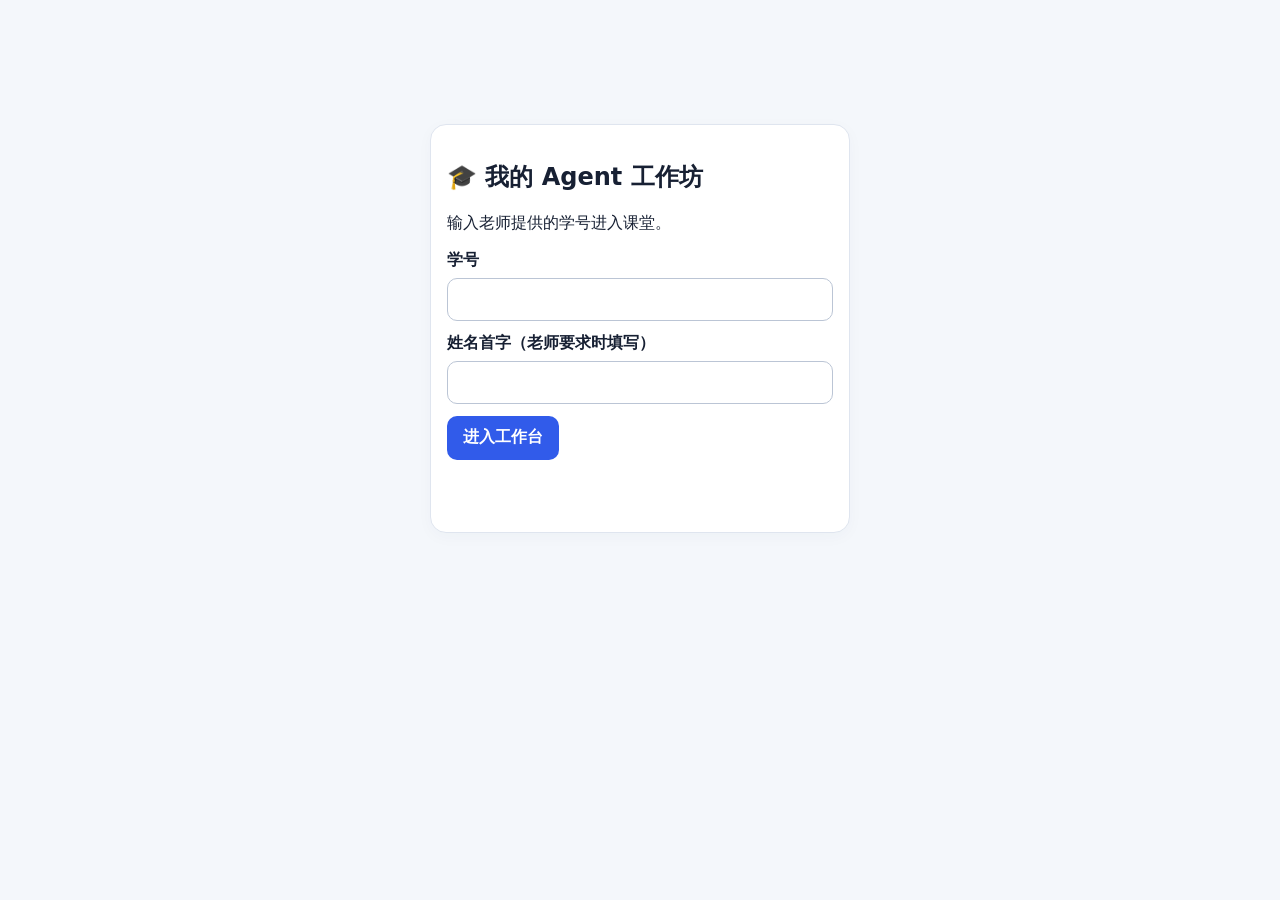
==== web/index.html @ ff5cb397 "feat: 完善 Python Runner 排队与镜像发布 增加有界执行队列、容量指标和排队反馈，调整课堂默认并发与超时。  发布并部署独立的 Runner/Runtime 多架构镜像，补充配置、文" ====
<!doctype html>
<html lang="zh-CN">
  <head>
    <meta charset="utf-8" />
    <meta
      name="viewport"
      content="width=device-width,initial-scale=1,viewport-fit=cover"
    />
    <title>我的 Agent 工作坊</title>
    <style>
      :root {
        font-family:
          system-ui,
          -apple-system,
          "Segoe UI",
          sans-serif;
        color: #172033;
        background: #f4f7fb;
      }
      * {
        box-sizing: border-box;
      }
      body {
        margin: 0;
      }
      button,
      input,
      textarea,
      select {
        font: inherit;
      }
      button {
        min-height: 44px;
        border: 0;
        border-radius: 10px;
        padding: 0.65rem 1rem;
        background: #315bea;
        color: #fff;
        font-weight: 650;
        cursor: pointer;
      }
      button.secondary {
        background: #e8edff;
        color: #2544a7;
      }
      button:disabled {
        opacity: 0.48;
        cursor: not-allowed;
      }
      .shell {
        max-width: 940px;
        margin: auto;
        padding: 16px;
      }
      .top {
        display: flex;
        justify-content: space-between;
        align-items: center;
        gap: 12px;
      }
      .card {
        background: #fff;
        border: 1px solid #dfe5ef;
        border-radius: 16px;
        padding: 16px;
        margin: 14px 0;
        box-shadow: 0 4px 16px #1d355708;
      }
      .concepts {
        display: grid;
        grid-template-columns: repeat(3, 1fr);
        gap: 10px;
      }
      .concepts div {
        background: #f4f7fb;
        border-radius: 10px;
        padding: 10px;
        color: #536075;
      }
      .concepts strong {
        display: block;
        color: #24385f;
      }
      .memory-workspace {
        margin: 14px 0;
        padding: 12px;
        border: 1px solid #dfe5ef;
        border-radius: 12px;
        background: #fbfcff;
      }
      .memory-list {
        display: grid;
        gap: 8px;
        margin-top: 10px;
      }
      .memory-item {
        display: grid;
        gap: 7px;
        padding: 10px;
        border-radius: 10px;
        background: #f1f4fa;
      }
      .memory-item.candidate {
        border-left: 4px solid #e6a700;
      }
      .memory-item.confirmed {
        border-left: 4px solid #2a9d62;
      }
      button.small {
        min-height: 34px;
        padding: 0.35rem 0.7rem;
      }
      button.danger {
        background: #fff0f0;
        color: #a42626;
      }
      .context-receipt {
        border-left: 4px solid #5b72c9;
        background: #eef2ff;
        padding: 9px;
        margin: 4px 0;
        color: #35466f;
      }
      .grid {
        display: grid;
        grid-template-columns: 1fr 1fr;
        gap: 14px;
      }
      .field {
        display: grid;
        gap: 7px;
        margin: 12px 0;
      }
      label {
        font-weight: 700;
      }
      textarea,
      input,
      select {
        width: 100%;
        border: 1px solid #bbc5d5;
        border-radius: 10px;
        padding: 11px;
        background: #fff;
      }
      textarea {
        min-height: 110px;
        resize: vertical;
      }
      .skill {
        min-height: 260px;
        font-family: ui-monospace, monospace;
      }
      .skill-workspace {
        display: grid;
        grid-template-columns: minmax(150px, 0.34fr) minmax(0, 1fr);
        gap: 12px;
        margin-top: 12px;
      }
      .skill-list { display: grid; align-content: start; gap: 8px; }
      .skill-list button {
        width: 100%; text-align: left; background: #f3f4f8;
        color: #263047; box-shadow: none;
      }
      .skill-list button.active {
        background: #e9e7ff; color: #4838d1; outline: 2px solid #c9c2ff;
      }
      .skill-list small { display: block; margin-top: 4px; color: #667085; }
      .skill-editor { min-width: 0; }
      .skill-editor .field { margin-top: 0; }
      .skill-actions { justify-content: space-between; margin-top: 10px; }
      .row {
        display: flex;
        align-items: center;
        gap: 10px;
        flex-wrap: wrap;
      }
      .conversation-bar {
        display: grid;
        grid-template-columns: minmax(0, 1fr) auto;
        gap: 10px;
        align-items: end;
        margin-bottom: 12px;
      }
      .conversation-bar label {
        display: grid;
        gap: 6px;
      }
      .notice {
        background: #fff7dc;
        color: #795700;
        padding: 10px;
        border-radius: 10px;
        margin-bottom: 10px;
      }
      .status {
        min-height: 24px;
        color: #536075;
      }
      .unsaved {
        color: #b44a00;
        font-weight: 700;
      }
      .messages {
        display: grid;
        gap: 12px;
        max-height: 52vh;
        overflow: auto;
        padding: 4px;
      }
      .bubble {
        padding: 12px 14px;
        border-radius: 14px;
        white-space: pre-wrap;
        word-break: break-word;
      }
      .user {
        background: #e8edff;
        margin-left: 10%;
      }
      .assistant {
        background: #f1f3f6;
        margin-right: 5%;
      }
      .reasoning {
        border-left: 4px solid #8290a8;
        background: #f7f8fa;
        padding: 10px;
        color: #536075;
      }
      .reasoning summary {
        cursor: pointer;
        font-weight: 700;
      }
      .reasoning pre {
        white-space: pre-wrap;
        word-break: break-word;
        margin: 0.6rem 0 0;
        font: inherit;
      }
      .reasoning small {
        display: block;
        margin-top: 0.5rem;
      }
      .action {
        border-left: 4px solid #e6a700;
        background: #fff8dc;
        padding: 9px;
        margin: 6px 0;
      }
      details {
        margin-top: 6px;
      }
      .login {
        max-width: 420px;
        margin: 12vh auto;
      }
      .hidden {
        display: none !important;
      }
      .lock {
        background: #fff0f0;
        color: #b22121;
        padding: 10px;
        border-radius: 10px;
        font-weight: 700;
      }
      @media (max-width: 700px) {
        .grid,
        .concepts {
          grid-template-columns: 1fr;
        }
        .shell {
          padding: 10px;
        }
        .top {
          align-items: flex-start;
        }
        .messages {
          max-height: 45vh;
        }
        .conversation-bar {
          grid-template-columns: 1fr;
        }
        .skill-workspace {
          grid-template-columns: 1fr;
        }
      }
    </style>
    <link rel="stylesheet" href="/assets/vendor/katex/katex.min.css" />
    <link rel="stylesheet" href="/assets/ui.css" />
  </head>
  <body class="student-page">
    <main class="shell">
      <section id="login" class="card login">
        <h1>🎓 我的 Agent 工作坊</h1>
        <p>输入老师提供的学号进入课堂。</p>
        <form id="loginForm">
          <div class="field">
            <label for="studentId">学号</label
            ><input id="studentId" required autocomplete="username" />
          </div>
          <div class="field">
            <label for="initial">姓名首字（老师要求时填写）</label
            ><input id="initial" maxlength="2" />
          </div>
          <button>进入工作台</button>
          <p id="loginError" class="status"></p>
        </form>
      </section>
      <section id="app" class="hidden">
        <header class="top">
          <div>
            <h1>🎓 我的 Agent 工作坊</h1>
            <div id="identity" class="status"></div>
          </div>
          <div class="row">
            <button id="save">保存设计</button
            ><button id="logout" class="secondary" type="button">退出</button>
          </div>
        </header>
        <div id="locked" class="lock hidden">
          老师正在讲解，当前已暂停修改和发送。
        </div>
        <section class="card design-card">
          <div class="design-heading">
            <div>
              <h2>设计你的 Agent</h2>
              <p class="status">按类别调整 Agent；老师未开放的能力不会出现在这里。</p>
            </div>
            <span id="saveStatus" class="status"></span>
          </div>
          <div class="design-tabs" role="tablist" aria-label="Agent 设计区域">
            <button class="design-tab active" type="button" role="tab" aria-selected="true" aria-controls="soulPanel" data-design-tab="soulPanel">
              <span class="design-tab-icon">✦</span><span><strong>Soul</strong><small>它是谁</small></span>
            </button>
            <button id="skillTab" class="design-tab" type="button" role="tab" aria-selected="false" aria-controls="skillPanel" data-design-tab="skillPanel">
              <span class="design-tab-icon">⌁</span><span><strong>Skill</strong><small>怎样做事</small></span>
            </button>
            <button class="design-tab" type="button" role="tab" aria-selected="false" aria-controls="memoryPanel" data-design-tab="memoryPanel">
              <span class="design-tab-icon">◉</span><span><strong>Memory</strong><small>记住什么</small></span>
            </button>
            <button class="design-tab" type="button" role="tab" aria-selected="false" aria-controls="toolsPanel" data-design-tab="toolsPanel">
              <span class="design-tab-icon">◇</span><span><strong>Tools</strong><small>能用什么</small></span>
            </button>
          </div>
          <div class="design-panels">
            <section id="soulPanel" class="design-panel active" role="tabpanel">
              <div class="panel-intro">
                <strong>Soul · 角色与表达</strong>
                <span>定义它是谁、重视什么，以及用怎样的语气与你交流。</span>
              </div>
              <div class="field panel-field">
                <label for="persona">Agent 人设</label>
                <textarea id="persona" placeholder="你是一位严格又耐心的初中数学出题老师……"></textarea>
              </div>
            </section>
            <section id="skillPanel" class="design-panel" role="tabpanel" hidden>
              <div class="panel-intro">
                <strong>Skill · 做事方法</strong>
                <span>写明什么时候使用和工作步骤；任务不匹配时可以不使用。</span>
              </div>
              <div class="skill-toolbar">
                <button id="newSkill" class="secondary" type="button">＋ 新建空白 Skill</button>
                <label class="template-create">
                  <span class="sr-only">从模板新建 Skill</span>
                  <select id="templates" aria-label="从模板新建 Skill">
                    <option value="">从模板新建…</option>
                  </select>
                </label>
              </div>
              <p id="templateHint" class="status template-hint">模板只作为新 Skill 的起点，不会覆盖当前 Skill；创建后仍可修改再保存。</p>
              <div class="skill-workspace">
                <div id="skillList" class="skill-list" aria-label="Skill 列表"></div>
                <div class="skill-editor">
                  <div class="field"><label for="skillName">索引名称（可修改）</label><input id="skillName" maxlength="80" placeholder="例如：数学验算" /><small>内部 ID 保持稳定；改名不会丢失 Skill。</small></div>
                  <div class="field"><label for="skillWhenToUse">何时使用</label><input id="skillWhenToUse" maxlength="300" placeholder="例如：任务包含列式计算或要求检查答案时" /></div>
                  <div class="field"><label for="skillContent">方法正文</label><textarea id="skillContent" class="skill" placeholder="# 工作步骤&#10;1. ……&#10;2. ……"></textarea></div>
                  <details class="skill-advanced">
                    <summary>高级设置</summary>
                    <div class="field"><label for="skillSummary">能力说明（可选）</label><input id="skillSummary" maxlength="200" placeholder="默认使用 Skill 名称" /></div>
                    <div class="field"><label for="skillTriggerMode">触发模式</label><select id="skillTriggerMode"><option value="auto">自动判断</option><option value="explicit">仅明确调用（@名称）</option></select><small id="skillTriggerHelp">Agent 根据能力说明和使用条件判断是否加载。</small></div>
                    <label class="tool-option"><input id="skillEnabled" type="checkbox" checked /> <span>向 Agent 提供这个 Skill</span></label>
                  </details>
                  <div class="row skill-actions"><span id="skillStatus" class="status"></span><div class="row"><button id="invokeSkill" class="secondary hidden" type="button">在对话中 @调用</button><button id="deleteSkill" class="danger" type="button">删除 Skill</button></div></div>
                </div>
              </div>
            </section>
            <section id="memoryPanel" class="design-panel" role="tabpanel" hidden>
              <div class="panel-intro">
                <strong>Memory · 长期记忆</strong>
                <span id="memoryIntro">只有你确认的内容，才会在相关的新对话中被读取。</span>
              </div>
              <div class="memory-workspace">
                <div class="memory-toolbar">
                  <label class="memory-toggle"><input id="memoryEnabled" type="checkbox" /> <span>开启长期 Memory</span></label>
                  <div class="row">
                    <button id="refreshMemory" class="secondary small" type="button">刷新候选</button>
                    <button id="clearMemory" class="danger small" type="button">清空</button>
                  </div>
                </div>
                <p id="memoryDescription" class="status">自动提取的内容会先成为候选；只有你确认的条目才会在当前课堂场次内跨对话使用。新建课堂场次不会带入。</p>
                <div id="memoryUsage" class="memory-usage status"></div>
                <div id="memoryList" class="memory-list"></div>
              </div>
            </section>
            <section id="toolsPanel" class="design-panel" role="tabpanel" hidden>
              <div class="panel-intro">
                <strong>Tools · 可用工具</strong>
                <span>只选择完成任务需要的工具；老师未开放的项目会自动禁用。</span>
              </div>
              <div class="design-options">
                <div class="tool-options" aria-label="Agent 工具">
                  <label id="webSearchOption" class="tool-option hidden"><input id="webSearch" type="checkbox" /> <span>🔎 搜索网上信息</span></label>
                  <label id="webFetchOption" class="tool-option"><input id="webFetch" type="checkbox" /> <span>🌐 访问公开网页</span></label>
                  <label id="pythonOption" class="tool-option hidden"><input id="pythonExecute" type="checkbox" /> <span>🐍 使用 Python</span></label>
                  <small id="toolPolicyStatus" class="status"></small>
                </div>
                <div class="turn-option">
                  <label for="maxTurns">最大步数 <strong id="turnValue">30</strong></label>
                  <input id="maxTurns" type="range" min="1" max="60" value="30" />
                  <small class="status">步数越多，Agent 可连续思考和调用工具的次数越多。</small>
                </div>
              </div>
              <section id="pythonLab" class="python-lab hidden" aria-labelledby="pythonLabTitle">
                <div class="python-lab-heading">
                  <div><strong id="pythonLabTitle">🐍 Python 实验台</strong><small>直接运行不会消耗一次 Agent 对话；代码在课堂 Runner 中执行。</small></div>
                  <span id="pythonStatus" class="status"></span>
                </div>
                <label for="pythonCode">代码</label>
                <textarea id="pythonCode" class="python-code" spellcheck="false">print("Hello, classroom!")</textarea>
                <small class="status">代码和运行文字结果当前只保留在本页；刷新会恢复示例代码。生成或上传的文件按 Runner 保留期保存。</small>
                <details class="python-inputs">
                  <summary>标准输入与文件</summary>
                  <label for="pythonStdin">标准输入（stdin）</label>
                  <textarea id="pythonStdin" rows="2" placeholder="需要 input() 时填写，每行一个输入"></textarea>
                  <label for="pythonFiles">上传输入文件</label>
                  <input id="pythonFiles" type="file" multiple />
                  <div id="artifactInputs" class="artifact-list"></div>
                </details>
                <div class="row python-actions">
                  <button id="runPython" type="button">运行代码</button>
                  <button id="stopPython" class="secondary hidden" type="button">停止</button>
                  <button id="explainPython" class="secondary" type="button" disabled>让 Agent 解释结果</button>
                </div>
                <div id="pythonResult" class="python-result hidden">
                  <div class="python-result-heading"><strong>运行结果</strong><span id="pythonMeta" class="status"></span></div>
                  <pre id="pythonOutput"></pre>
                </div>
                <div class="python-artifacts">
                  <strong>本对话文件</strong>
                  <div id="artifactList" class="artifact-list"><span class="status">暂无文件</span></div>
                </div>
              </section>
            </section>
          </div>
        </section>
        <section class="card chat-card">
          <h2>💬 对话区</h2>
          <div class="conversation-bar">
            <div
              id="conversationTabs"
              class="conversation-tabs"
              role="tablist"
              aria-label="对话标签页"
            ></div>
            <button
              id="newConversation"
              class="secondary new-conversation"
              type="button"
              title="新建对话"
              aria-label="新建对话"
            >
              ＋
            </button>
          </div>
          <div id="designNotice" class="notice hidden">
            设计已更新。继续发送会采用最新设计并保留本对话历史；想单独测试效果，建议新建对话。
          </div>
          <div id="messages" class="messages"></div>
          <div id="memoryNotice" class="memory-notice hidden" role="status" aria-live="polite"></div>
          <form id="chatForm" class="row">
            <div class="chat-composer">
              <textarea
                id="chatInput"
                rows="3"
                placeholder="给你的 Agent 一个任务……"
                aria-describedby="chatInputHelp chatInputCount"
              ></textarea>
              <div class="chat-input-meta">
                <span id="chatInputHelp">Enter 换行，Ctrl/⌘ + Enter 发送</span>
                <span id="chatInputCount">0 字</span>
              </div>
            </div>
            <button id="send">发送</button
            ><button id="stop" type="button" class="secondary hidden">
              停止
            </button>
          </form>
          <div id="chatStatus" class="status"></div>
        </section>
      </section>
    </main>
    <script src="/assets/vendor/katex/katex.min.js"></script>
    <script src="/assets/markdown.js"></script>
    <script src="/assets/ndjson-stream.js"></script>
    <script>
      const $ = (id) => document.getElementById(id);
      let student = null,
        templates = [],
        skillItems = [],
        skillLimit = 12,
        activeSkillID = null,
        creatingSkill = false,
        skillDirty = false,
        conversationItems = [],
        activeConversation = null,
        memoryState = null,
        capabilities = null,
        locked = false,
        dirty = false,
        controller = null,
        pythonController = null,
        artifactItems = [],
        lastPythonResult = null,
        deltaQueue = [],
        deltaFrame = 0,
        queuedDeltaChars = 0,
        memoryNoticeTimer = 0,
        historyToolActions = new Map(),
        historyToolStep = 0;
      function selectDesignPanel(panelID) {
        if (!document.querySelector(`[data-design-tab="${panelID}"]:not(.hidden)`)) {
          panelID = "soulPanel";
        }
        document.querySelectorAll("[data-design-tab]").forEach((item) => {
          const selected = item.dataset.designTab === panelID;
          item.classList.toggle("active", selected);
          item.setAttribute("aria-selected", String(selected));
        });
        document.querySelectorAll(".design-panel").forEach((panel) => {
          const selected = panel.id === panelID;
          panel.hidden = !selected;
          panel.classList.toggle("active", selected);
        });
      }
      document.querySelectorAll("[data-design-tab]").forEach((tab) => {
        tab.onclick = () => selectDesignPanel(tab.dataset.designTab);
      });
      async function api(url, opt = {}) {
        const r = await fetch(url, {
          ...opt,
          headers: {
            "Content-Type": "application/json",
            ...(opt.headers || {}),
          },
        });
        const data = await r.json().catch(() => ({}));
        if (!r.ok) throw new Error(data.error?.message || "请求失败");
        return data;
      }
      function arrayOrEmpty(value) {
        return Array.isArray(value) ? value : [];
      }
      function text(tag, value, cls = "") {
        const el = document.createElement(tag);
        el.className = cls;
        el.textContent = value;
        return el;
      }
      function toolLabel(name) {
        return {
          web_search: "网上搜索",
          web_fetch: "网页访问",
          python_execute: "Python 执行",
          load_skill: "加载 Skill",
          recall_memory: "读取 Memory",
        }[name] || name;
      }
      function markDirty() {
        dirty = true;
        $("saveStatus").textContent = "设计尚未保存";
        $("saveStatus").className = "status unsaved";
      }
      ["persona", "webSearch", "webFetch", "pythonExecute", "maxTurns"].forEach((id) =>
        $(id).addEventListener("input", () => {
          if (id === "maxTurns")
            $("turnValue").textContent = $("maxTurns").value;
          markDirty();
        }),
      );
      ["skillName", "skillSummary", "skillWhenToUse", "skillTriggerMode", "skillContent", "skillEnabled"].forEach((id) =>
        $(id).addEventListener("input", () => {
          skillDirty = true;
          markDirty();
          renderSkillList();
          if (id === "skillTriggerMode") renderSkillTriggerHelp();
        }),
      );
      $("loginForm").onsubmit = async (e) => {
        e.preventDefault();
        try {
          const d = await api("/api/login", {
            method: "POST",
            body: JSON.stringify({
              id: $("studentId").value,
              name_initial: $("initial").value,
            }),
          });
          student = d.student;
          locked = !!d.run.locked;
          $("identity").textContent =
            `学号：${student.id}　${student.name}　｜　${d.run.name}`;
          $("login").classList.add("hidden");
          $("app").classList.remove("hidden");
          await load();
          connectEvents();
        } catch (err) {
          $("loginError").textContent = err.message;
        }
      };
      async function resume() {
        try {
          const d = await api("/api/me");
          if (d.role !== "student") return;
          student = d.student;
          locked = !!d.run.locked;
          $("identity").textContent =
            `学号：${student.id}　${student.name}　｜　${d.run.name}`;
          $("login").classList.add("hidden");
          $("app").classList.remove("hidden");
          await load();
          connectEvents();
        } catch {}
      }
      resume();
      async function load() {
        try {
          const [d, t, c, memory, caps, skills] = await Promise.all([
            api("/api/design"),
            api("/api/templates"),
            api("/api/conversations"),
            api("/api/memory"),
            api("/api/capabilities"),
            api("/api/skills"),
          ]);
          $("persona").value = d.persona;
          $("webSearch").checked = d.tools.includes("web_search");
          $("webFetch").checked = d.tools.includes("web_fetch");
          $("pythonExecute").checked = d.tools.includes("python_execute");
          $("maxTurns").value = d.max_turns;
          $("turnValue").textContent = d.max_turns;
          templates = arrayOrEmpty(t.templates);
          memoryState = { ...memory, items: arrayOrEmpty(memory.items) };
          capabilities = {
            ...caps,
            available_tools: arrayOrEmpty(caps.available_tools),
            allowed_tools: arrayOrEmpty(caps.allowed_tools),
            preset_skills: arrayOrEmpty(caps.preset_skills),
          };
          const maxInputChars = caps.max_input_chars || 12000;
          $("chatInput").maxLength = maxInputChars;
          updateChatInput();
          $("pythonCode").maxLength = caps.max_python_code_chars || 65536;
          renderCapabilities();
          skillItems = arrayOrEmpty(skills.skills);
          skillLimit = skills.limit || 12;
          activeSkillID = skillItems[0]?.id || null;
          renderSkillEditor();
          renderMemory();
          renderTemplateOptions();
          conversationItems = arrayOrEmpty(c.conversations);
          if (!conversationItems.length && !locked) {
            const created = await api("/api/conversations", {
              method: "POST",
              body: "{}",
            });
            conversationItems = [created];
          }
          activeConversation = conversationItems[0]?.id || null;
          renderConversationTabs();
          await loadMessages();
          dirty = false;
          applyLock();
        } catch (e) {
          if (e.message.includes("登录")) location.reload();
          else $("saveStatus").textContent = e.message;
        }
      }
      async function switchConversation(id) {
        if (controller || pythonController || id === activeConversation) return;
        activeConversation = id;
        $("designNotice").classList.add("hidden");
        renderConversationTabs();
        await loadMessages();
      }
      function renderConversationTabs() {
        $("conversationTabs").replaceChildren(
          ...conversationItems.map((conversation) => {
            const wrapper = document.createElement("div"),
              tab = document.createElement("button"),
              title = text("span", conversation.title, "conversation-title"),
              count = text("span", conversation.message_count, "conversation-count"),
              close = document.createElement("button");
            wrapper.className =
              "conversation-tab-wrap" +
              (conversation.id === activeConversation ? " active" : "");
            tab.type = "button";
            tab.className =
              "conversation-tab" +
              (conversation.id === activeConversation ? " active" : "");
            tab.role = "tab";
            tab.setAttribute(
              "aria-selected",
              String(conversation.id === activeConversation),
            );
            tab.title = conversation.title;
            tab.disabled = !!controller || !!pythonController;
            tab.onclick = () => switchConversation(conversation.id);
            tab.append(title, count);
            close.type = "button";
            close.className = "conversation-close";
            close.textContent = "×";
            close.title = `关闭并删除“${conversation.title}”`;
            close.setAttribute("aria-label", `关闭并删除对话 ${conversation.title}`);
            close.disabled = locked || !!controller || !!pythonController;
            close.onclick = () => removeConversation(conversation);
            wrapper.append(tab, close);
            return wrapper;
          }),
        );
      }

      async function removeConversation(conversation) {
        if (controller || pythonController || locked) return;
        if (
          !confirm(
            `关闭并删除“${conversation.title}”吗？\n\n这个对话中的消息会被永久删除。`,
          )
        )
          return;
        try {
          await api(
            "/api/conversations/" + encodeURIComponent(conversation.id),
            { method: "DELETE" },
          );
          const removedIndex = conversationItems.findIndex(
            (item) => item.id === conversation.id,
          );
          conversationItems = conversationItems.filter(
            (item) => item.id !== conversation.id,
          );
          if (activeConversation === conversation.id) {
            if (!conversationItems.length) {
              const created = await api("/api/conversations", {
                method: "POST",
                body: "{}",
              });
              conversationItems = [created];
            }
            activeConversation =
              conversationItems[
                Math.min(
                  Math.max(removedIndex, 0),
                  conversationItems.length - 1,
                )
              ].id;
            await loadMessages();
          }
          renderConversationTabs();
          $("chatStatus").textContent = "对话已删除";
        } catch (e) {
          $("chatStatus").textContent = e.message;
        }
      }
      async function refreshConversations() {
        const d = await api("/api/conversations");
        conversationItems = arrayOrEmpty(d.conversations);
        renderConversationTabs();
      }
      async function loadMessages() {
        $("messages").replaceChildren();
        if (!activeConversation) {
          artifactItems = [];
          renderArtifacts();
          return;
        }
        const [m, files] = await Promise.all([
          api("/api/messages?conversation_id=" + encodeURIComponent(activeConversation)),
          api("/api/artifacts?conversation_id=" + encodeURIComponent(activeConversation)),
        ]);
        artifactItems = files.artifacts || [];
        historyToolActions = new Map();
        historyToolStep = 0;
        m.messages.forEach(renderHistory);
        renderArtifacts();
        $("messages").scrollTop = $("messages").scrollHeight;
      }
      function readableBytes(size) {
        if (size < 1024) return `${size} B`;
        if (size < 1024 * 1024) return `${(size / 1024).toFixed(1)} KiB`;
        return `${(size / 1024 / 1024).toFixed(1)} MiB`;
      }
      function mergeArtifacts(items) {
        const byID = new Map(artifactItems.map((item) => [item.id, item]));
        (items || []).forEach((item) => byID.set(item.id, item));
        artifactItems = [...byID.values()];
        renderArtifacts();
      }
      function artifactRow(item, selectable) {
        const row = document.createElement("div"),
          expired = item.expires_at && new Date(item.expires_at) <= new Date(),
          name = document.createElement(expired ? "span" : "a"),
          meta = text("small", expired ? "文件已清理" : `${readableBytes(item.size || 0)} · ${item.mime_type || "文件"}`);
        row.className = "artifact-item";
        if (!expired) name.href = "/api/artifacts/" + encodeURIComponent(item.id);
        name.textContent = item.name;
        name.title = expired ? "文件已超过保留期限" : "下载 " + item.name;
        if (selectable && !expired) {
          const checkbox = document.createElement("input");
          checkbox.type = "checkbox";
          checkbox.className = "artifact-input";
          checkbox.value = item.id;
          checkbox.disabled = locked || !!pythonController;
          row.append(checkbox);
        }
        row.append(name, meta);
        return row;
      }
      function renderArtifacts() {
        const list = $("artifactList"), inputs = $("artifactInputs");
        list.replaceChildren();
        inputs.replaceChildren();
        if (!artifactItems.length) {
          list.append(text("span", "暂无文件", "status"));
          inputs.append(text("span", "本对话还没有可作为输入的文件", "status"));
          return;
        }
        artifactItems.forEach((item) => {
          list.append(artifactRow(item, false));
          if (!item.expires_at || new Date(item.expires_at) > new Date()) inputs.append(artifactRow(item, true));
        });
      }
      async function uploadPythonFiles() {
        const uploaded = [];
        for (const file of $("pythonFiles").files) {
          const body = new FormData();
          body.append("conversation_id", activeConversation);
          body.append("file", file, file.name);
          const response = await fetch("/api/artifacts", { method: "POST", body, signal: pythonController?.signal });
          const data = await response.json().catch(() => ({}));
          if (!response.ok) throw new Error(data.error?.message || `上传 ${file.name} 失败`);
          uploaded.push(data);
          mergeArtifacts([data]);
        }
        $("pythonFiles").value = "";
        return uploaded.map((item) => item.id);
      }
      $("runPython").onclick = async () => {
        const code = $("pythonCode").value.trim();
        if (!code || !activeConversation || pythonController || locked) return;
        const selected = [...document.querySelectorAll(".artifact-input:checked")].map((input) => input.value);
        pythonController = new AbortController();
        lastPythonResult = null;
        $("pythonStatus").textContent = "正在准备运行…";
        $("pythonResult").classList.add("hidden");
        applyLock();
        try {
          const uploaded = await uploadPythonFiles();
          $("pythonStatus").textContent = "已提交，正在等待 Runner 调度…";
          const response = await fetch("/api/python/run", {
            method: "POST",
            headers: { "Content-Type": "application/json" },
            body: JSON.stringify({
              conversation_id: activeConversation,
              code,
              stdin: $("pythonStdin").value,
              input_artifact_ids: [...new Set([...selected, ...uploaded])],
            }),
            signal: pythonController.signal,
          }),
            data = await response.json().catch(() => ({}));
          if (!response.ok) throw new Error(data.error?.message || "Python 运行失败");
          lastPythonResult = { code, ...data };
          const sections = [];
          if (data.stdout) sections.push("stdout:\n" + data.stdout);
          if (data.stderr) sections.push("stderr:\n" + data.stderr);
          $("pythonOutput").textContent = sections.join("\n\n") || "（没有标准输出）";
          const queueMeta = data.queued ? ` · 排队 ${data.queue_wait_ms} ms` : "";
          $("pythonMeta").textContent = `${data.status} · 退出码 ${data.exit_code} · ${data.duration_ms} ms${queueMeta}${data.truncated ? " · 输出已截断" : ""}`;
          $("pythonResult").classList.remove("hidden");
          $("pythonStatus").textContent = data.status === "completed" ? "运行完成" : "运行结束";
          mergeArtifacts(data.artifacts);
        } catch (error) {
          $("pythonStatus").textContent = error.name === "AbortError" ? "已停止运行" : error.message;
        } finally {
          pythonController = null;
          applyLock();
        }
      };
      $("stopPython").onclick = () => pythonController?.abort();
      $("explainPython").onclick = () => {
        if (!lastPythonResult) return;
        const result = lastPythonResult,
          files = (result.artifacts || []).map((item) => `${item.name}（文件 ID: ${item.id}）`).join("、");
        $("chatInput").value = `请解释下面这段 Python 代码的运行结果，指出可能的问题，并给出改进建议。\n\n代码：\n${result.code}\n\nstdout：\n${result.stdout || "（空）"}\n\nstderr：\n${result.stderr || "（空）"}${files ? `\n\n生成文件：${files}` : ""}`;
        updateChatInput();
        $("chatInput").focus();
      };
      $("newConversation").onclick = async () => {
        try {
          if (controller || pythonController) return;
          if (dirty) await saveDesign();
          const c = await api("/api/conversations", {
            method: "POST",
            body: "{}",
          });
          activeConversation = c.id;
          conversationItems.unshift(c);
          renderConversationTabs();
          $("messages").replaceChildren();
          artifactItems = [];
          renderArtifacts();
          $("designNotice").classList.add("hidden");
          $("chatStatus").textContent = "已新建独立对话，将使用最新保存的设计";
        } catch (e) {
          $("chatStatus").textContent = e.message;
        }
      };
      function renderTemplateOptions() {
        const select = $("templates"),
          categoryLabels = { basic: "基础", physics: "物理", math: "数学" };
        select.replaceChildren(
          new Option(templates.length ? "从预设新建…" : "老师未开放预设 Skill", ""),
        );
        Object.entries(categoryLabels).forEach(([category, title]) => {
          const items = templates.filter((item) => item.category === category);
          if (!items.length) return;
          const group = document.createElement("optgroup");
          group.label = title;
          items.forEach((item) =>
            group.append(new Option(`${item.name} — ${item.summary || "预制方法"}`, item.id)),
          );
          select.append(group);
        });
      }
      $("templates").onchange = () => {
        const template = templates.find(
          (item) => item.id === $("templates").value,
        );
        if (!template) return;
        $("templates").value = "";
        if (!beginNewSkill()) return;
        $("skillName").value = template.name;
        $("skillSummary").value = template.summary || "";
        $("skillWhenToUse").value = template.when_to_use || "";
        $("skillTriggerMode").value = "auto";
        $("skillContent").value = template.content;
        skillDirty = true;
        markDirty();
        renderSkillTriggerHelp();
        renderSkillList();
        $("skillStatus").textContent = `已从“${template.name}”创建新草稿；修改后点击“保存设计”。`;
      };
      function currentSkillDraft() {
        return {
          name: $("skillName").value.trim(),
          summary: $("skillSummary").value.trim(),
          when_to_use: $("skillWhenToUse").value.trim(),
          trigger_mode: $("skillTriggerMode").value,
          content: $("skillContent").value.trim(),
          enabled: $("skillEnabled").checked,
        };
      }
      function renderSkillList() {
        const draft = currentSkillDraft();
        $("skillList").replaceChildren(
          ...skillItems.map((item) => {
            const button = document.createElement("button"),
              name = text("strong", item.id === activeSkillID && skillDirty ? draft.name || "未命名 Skill" : item.name),
              mode = item.trigger_mode === "explicit" ? "明确调用" : "自动判断",
              state = text("small", item.enabled ? mode : "已停用");
            button.type = "button";
            button.className = item.id === activeSkillID ? "active" : "";
            button.append(name, state);
            button.onclick = () => selectSkill(item.id);
            return button;
          }),
        );
        if (!skillItems.length) $("skillList").append(text("div", "还没有 Skill。可以新建或使用模板。", "status"));
      }
      function renderSkillEditor() {
        const item = skillItems.find((x) => x.id === activeSkillID);
        $("skillName").value = item?.name || "";
        $("skillSummary").value = item?.summary || "";
        $("skillWhenToUse").value = item?.when_to_use || "";
        $("skillTriggerMode").value = item?.trigger_mode || "auto";
        $("skillContent").value = item?.content || "";
        $("skillEnabled").checked = item?.enabled ?? true;
        skillDirty = false;
        $("skillStatus").textContent = item ? "目录只提供索引元数据；正文仍由 Agent 按需加载。" : creatingSkill ? "填写后点击“保存设计”一起保存。" : "新建一个 Skill，或从模板开始。";
        renderSkillTriggerHelp();
        renderSkillList();
        applyLock();
      }
      function selectSkill(id) {
        if (id === activeSkillID) return;
        if (skillDirty && !confirm("当前 Skill 还没有保存，放弃修改并切换吗？")) return;
        activeSkillID = id;
        creatingSkill = false;
        renderSkillEditor();
      }
      function beginNewSkill() {
        if (skillItems.length >= skillLimit) {
          $("skillStatus").textContent = `最多创建 ${skillLimit} 个 Skill`;
          return false;
        }
        if (
          skillDirty &&
          !confirm("当前 Skill 还没有保存，放弃修改并新建吗？")
        )
          return false;
        activeSkillID = null;
        creatingSkill = true;
        renderSkillEditor();
        $("skillName").focus();
        return true;
      }
      async function saveActiveSkill() {
        if (!skillDirty) return;
        const draft = currentSkillDraft();
        if (!draft.name || !draft.when_to_use || !draft.content)
          throw new Error("Skill 的名称、使用条件和正文都需要填写");
        const saved = activeSkillID
          ? await api("/api/skills/" + encodeURIComponent(activeSkillID), { method: "PUT", body: JSON.stringify(draft) })
          : await api("/api/skills", { method: "POST", body: JSON.stringify(draft) });
        const index = skillItems.findIndex((x) => x.id === saved.id);
        if (index >= 0) skillItems[index] = saved;
        else skillItems.unshift(saved);
        activeSkillID = saved.id;
        creatingSkill = false;
        skillDirty = false;
        renderSkillEditor();
      }
      $("newSkill").onclick = beginNewSkill;
      function renderSkillTriggerHelp() {
        const explicit = $("skillTriggerMode").value === "explicit";
        $("skillTriggerHelp").textContent = explicit
          ? "只有对话中出现 @当前名称 时，服务端才会向 Agent 提供这个 Skill。"
          : "Agent 根据能力说明和使用条件判断是否加载。";
        $("invokeSkill").classList.toggle("hidden", !explicit || !activeSkillID);
      }
      $("invokeSkill").onclick = () => {
        const name = $("skillName").value.trim();
        if (!name) return;
        const prefix = `@${name} `;
        if (!$("chatInput").value.includes(prefix)) $("chatInput").value = prefix + $("chatInput").value;
        $("chatInput").focus();
      };
      $("deleteSkill").onclick = async () => {
        if (!activeSkillID || !confirm("删除这个 Skill？")) return;
        await api("/api/skills/" + encodeURIComponent(activeSkillID), { method: "DELETE" });
        skillItems = skillItems.filter((x) => x.id !== activeSkillID);
        activeSkillID = skillItems[0]?.id || null;
        creatingSkill = false;
        renderSkillEditor();
        $("saveStatus").textContent = "Skill 已删除";
      };
      $("save").onclick = () => saveDesign().catch(() => {});
      $("logout").onclick = async () => {
        if (
          dirty &&
          !confirm("设计还没有保存，退出后未保存的修改会丢失。确认退出吗？")
        )
          return;
        $("logout").disabled = true;
        try {
          await api("/api/logout", { method: "POST" });
          location.reload();
        } catch (e) {
          $("saveStatus").textContent = "退出失败：" + e.message;
          $("logout").disabled = false;
        }
      };
      async function saveDesign() {
        try {
          $("save").disabled = true;
          await saveActiveSkill();
          const d = {
            persona: $("persona").value,
            skill_md: "",
            tools: [
              capabilities?.available_tools.includes("web_search") &&
              $("webSearch").checked
                ? "web_search"
                : "",
              $("webFetch").checked ? "web_fetch" : "",
              capabilities?.available_tools.includes("python_execute") &&
              $("pythonExecute").checked
                ? "python_execute"
                : "",
            ].filter(Boolean),
            max_turns: Number($("maxTurns").value),
          };
          await api("/api/design", { method: "PUT", body: JSON.stringify(d) });
          dirty = false;
          $("saveStatus").textContent = "已保存";
          $("saveStatus").className = "status";
          const c = conversationItems.find((x) => x.id === activeConversation);
          $("designNotice").classList.toggle("hidden", !c || !c.message_count);
        } catch (e) {
          $("saveStatus").textContent = e.message;
          throw e;
        } finally {
          applyLock();
        }
      }
      function renderMemory() {
        if (!memoryState) return;
        const disabledByTeacher =
          (capabilities?.memory_mode || memoryState.mode) === "disabled";
        const adaptive = capabilities?.memory_mode === "adaptive";
        $("memoryIntro").textContent = disabledByTeacher
          ? "本场课堂未开放长期记忆；已有内容仍由你管理。"
          : adaptive
            ? "在自然对话中逐步积累有长期价值的信息，你可以随时编辑或删除。"
            : "系统提出可能有用的内容，由你决定是否保留。";
        $("memoryDescription").textContent = disabledByTeacher
          ? "Memory 不会被读取或新增；已有内容仍可查看和删除。"
          : adaptive
            ? "长期偏好、背景和学习目标会在当前课堂场次内自然积累；新建课堂场次不会带入。"
            : "自动提取的内容会先成为候选；只有你确认的条目才会在当前课堂场次内跨对话使用。新建课堂场次不会带入。";
        $("memoryEnabled").checked = memoryState.enabled;
        $("memoryEnabled").disabled = disabledByTeacher || locked || !!controller;
        $("refreshMemory").disabled =
          disabledByTeacher || locked || !!controller;
        $("clearMemory").disabled = locked || !!controller;
        const usage = memoryState.usage || {},
          limits = memoryState.limits || {};
        $("memoryUsage").textContent = disabledByTeacher
          ? "老师未在本场次开放 Memory；已有内容仍可查看和删除。"
          : `${usage.items || 0}/${limits.items || 30} 条，约 ${usage.estimated_tokens || 0}/${limits.estimated_tokens || 1200} tokens；单条最多 ${limits.chars_per_item || 400} 字。`;
        const list = $("memoryList");
        list.replaceChildren();
        if (!memoryState.items.length) {
          list.append(
            text(
              "div",
              disabledByTeacher
                ? "本场次暂不使用 Memory。"
                : capabilities?.memory_mode === "adaptive"
                  ? "还没有 Memory。自然对话中有长期价值的信息会自动加入。"
                  : "还没有 Memory。开启后正常对话，系统会在回答完成后生成待确认候选。",
              "status",
            ),
          );
          return;
        }
        memoryState.items.forEach((item) => {
          const box = document.createElement("div"),
            content = text("div", item.content),
            controls = document.createElement("div"),
            badge = text("strong", item.status === "confirmed" ? "已确认" : "待确认");
          box.className = `memory-item ${item.status}`;
          controls.className = "row";
          controls.append(badge);
          if (item.status === "candidate") {
            const confirmButton = text("button", "确认", "small");
            confirmButton.type = "button";
            confirmButton.disabled = disabledByTeacher || locked || !!controller;
            confirmButton.onclick = () => updateMemory(item, item.content, "confirmed");
            controls.append(confirmButton);
          }
          const editButton = text("button", "编辑", "secondary small"),
            deleteButton = text("button", "删除", "danger small");
          editButton.type = deleteButton.type = "button";
          editButton.disabled = disabledByTeacher || locked || !!controller;
          deleteButton.disabled = locked || !!controller;
          editButton.onclick = () => {
            const changed = prompt("编辑这条 Memory", item.content);
            if (changed !== null && changed.trim())
              updateMemory(item, changed.trim(), item.status);
          };
          deleteButton.onclick = () => deleteMemory(item);
          controls.append(editButton, deleteButton);
          box.append(content, controls);
          list.append(box);
        });
      }
      async function loadMemory() {
        const memory = await api("/api/memory");
        memoryState = { ...memory, items: arrayOrEmpty(memory.items) };
        renderMemory();
      }
      async function updateMemory(item, content, status) {
        try {
          await api("/api/memory/" + encodeURIComponent(item.id), {
            method: "PATCH",
            body: JSON.stringify({ content, status }),
          });
          await loadMemory();
          $("chatStatus").textContent =
            status === "confirmed" ? "Memory 已确认，后续相关任务可读取" : "Memory 已更新";
        } catch (e) {
          $("chatStatus").textContent = e.message;
        }
      }
      async function deleteMemory(item) {
        if (!confirm("删除这条 Memory？删除后不会再被读取。")) return;
        try {
          await api("/api/memory/" + encodeURIComponent(item.id), { method: "DELETE" });
          await loadMemory();
        } catch (e) {
          $("chatStatus").textContent = e.message;
        }
      }
      $("memoryEnabled").onchange = async () => {
        try {
          const enabled = $("memoryEnabled").checked;
          await api("/api/memory/settings", {
            method: "PUT",
            body: JSON.stringify({ enabled }),
          });
          await loadMemory();
          $("chatStatus").textContent = enabled
            ? capabilities?.memory_mode === "adaptive"
              ? "自然 Memory 已开启；有长期价值的信息会自动加入，并可随时删除"
              : "长期 Memory 已开启；新候选仍需你确认"
            : "长期 Memory 已关闭；现有条目保留但不会读取或提取";
        } catch (e) {
          $("memoryEnabled").checked = !$("memoryEnabled").checked;
          $("chatStatus").textContent = e.message;
        }
      };
      $("refreshMemory").onclick = () => loadMemory().catch((e) => ($("chatStatus").textContent = e.message));
      $("clearMemory").onclick = async () => {
        if (!memoryState?.items.length || !confirm("清空全部候选和已确认 Memory？此操作无法撤销。")) return;
        try {
          await api("/api/memory", { method: "DELETE" });
          await loadMemory();
          $("chatStatus").textContent = "Memory 已清空，后续对话不会读取已删除内容";
        } catch (e) {
          $("chatStatus").textContent = e.message;
        }
      };
      function appendMessage(value, cls, markdown = false) {
        const el = text("div", "", "bubble " + cls);
        if (markdown) MarkdownRenderer.render(el, value);
        else el.textContent = value;
        $("messages").append(el);
        $("messages").scrollTop = $("messages").scrollHeight;
        return el;
      }
      function updateChatInput() {
        const input = $("chatInput");
        const length = Array.from(input.value).length;
        const limit = Number(input.maxLength) > 0 ? Number(input.maxLength) : 12000;
        $("chatInputCount").textContent = `${length}/${limit} 字`;
        input.style.height = "auto";
        input.style.height = `${Math.min(input.scrollHeight, 180)}px`;
      }
      $("chatInput").addEventListener("input", updateChatInput);
      $("chatInput").addEventListener("keydown", (event) => {
        if (event.key === "Enter" && (event.ctrlKey || event.metaKey)) {
          event.preventDefault();
          $("chatForm").requestSubmit();
        }
      });
      function appendReasoning(value = "", open = true) {
        const box = document.createElement("details"),
          summary = document.createElement("summary"),
          content = document.createElement("pre"),
          note = document.createElement("small");
        box.className = "reasoning";
        box.open = open;
        summary.textContent = open ? "正在思考…" : "思考草稿";
        content.textContent = value;
        note.textContent = "这是模型生成的思考草稿，可能不准确。";
        box.append(summary, content, note);
        $("messages").append(box);
        return { box, summary, content };
      }
      function queueDelta(el, delta) {
        if (!delta) return;
        deltaQueue.push({ el, delta });
        queuedDeltaChars += Array.from(delta).length;
        if (document.hidden || queuedDeltaChars > 3000) {
          flushDeltas(true);
          return;
        }
        if (!deltaFrame)
          deltaFrame = requestAnimationFrame(() => flushDeltas(false));
      }
      function flushDeltas(all) {
        if (deltaFrame) cancelAnimationFrame(deltaFrame);
        deltaFrame = 0;
        let budget = all ? Infinity : 96;
        while (deltaQueue.length && budget > 0) {
          const item = deltaQueue[0],
            chars = Array.from(item.delta),
            take = Math.min(chars.length, budget);
          item.el.textContent += chars.slice(0, take).join("");
          queuedDeltaChars -= take;
          budget -= take;
          if (take === chars.length) deltaQueue.shift();
          else item.delta = chars.slice(take).join("");
        }
        if (deltaQueue.length && !all)
          deltaFrame = requestAnimationFrame(() => flushDeltas(false));
        $("messages").scrollTop = $("messages").scrollHeight;
      }
      function actionBox(ev) {
        const box = document.createElement("div"),
          heading = document.createElement("div"),
          details = document.createElement("details"),
          detailsSummary = document.createElement("summary"),
          technical = document.createElement("div"),
          result = document.createElement("div"),
          resultText = document.createElement("pre"),
          previews = document.createElement("div");
        box.className = "action";
        const toolName = toolLabel(ev.tool);
        heading.textContent = `${ev.step === "" ? "" : `第 ${ev.step} 步：`}${toolName}｜${ev.summary || ""}`;
        detailsSummary.textContent = "查看技术细节";
        technical.className = "technical-detail";
        result.className = "tool-result-detail hidden";
        result.append(text("strong", "工具结果"), resultText);
        previews.className = "artifact-previews";
        if (ev.detail) {
          technical.append(
            text("strong", "调用参数"),
            text("pre", JSON.stringify(ev.detail, null, 2)),
          );
        }
        technical.append(result);
        details.append(detailsSummary, technical);
        box.append(heading, details, previews);
        $("messages").append(box);
        return { box, heading, result, resultText, previews };
      }
      function imageArtifactPreview(item) {
        const mime = String(item?.mime_type || "").toLowerCase(),
          previewable = item?.preview || mime.startsWith("image/png") || mime.startsWith("image/jpeg");
        if (!item?.id || !previewable)
          return null;
        const link = document.createElement("a"),
          image = document.createElement("img"),
          caption = text("span", item.name || "生成的图片");
        link.className = "artifact-preview";
        link.href = "/api/artifacts/" + encodeURIComponent(item.id);
        link.target = "_blank";
        link.rel = "noopener";
        image.src = link.href;
        image.alt = item.name || "Python 生成的图片";
        image.loading = "lazy";
        link.append(image, caption);
        return link;
      }
      function finishAction(action, result, artifacts = []) {
        if (!action) return;
        action.resultText.textContent = result || "（无可显示结果）";
        action.result.classList.remove("hidden");
        action.previews.replaceChildren(
          ...artifacts.map(imageArtifactPreview).filter(Boolean),
        );
      }
      function historyToolSummary(call) {
        if (call.function?.name !== "python_execute") return call.function?.arguments || "";
        try {
          const input = JSON.parse(call.function.arguments || "{}"),
            chars = Array.from(input.code || "").length,
            files = input.input_artifact_ids?.length || 0;
          return `运行 ${chars} 字 Python 代码${files ? `，使用 ${files} 个文件` : ""}`;
        } catch {
          return "准备运行 Python 代码";
        }
      }
      function contextReceipt(ev) {
        const parts = [];
        if (ev.soul_used) parts.push("Soul：已提供");
        if (ev.skills?.length) parts.push("Skill：" + ev.skills.join("、"));
        if (ev.memories?.length)
          parts.push("Memory：读取 " + ev.memories.map((m) => `「${m.content}」`).join("、"));
        if (!parts.length) return null;
        const box = text("div", "本轮上下文｜" + parts.join("；"), "context-receipt");
        $("messages").append(box);
        return box;
      }
      function renderHistory(m) {
        if (m.role === "user") {
          appendMessage(m.content, "user");
          if (m.context_receipt) {
            try {
              contextReceipt(JSON.parse(m.context_receipt));
            } catch {}
          }
        }
        else if (m.role === "assistant") {
          if (m.reasoning) appendReasoning(m.reasoning, false);
          if (!m.tool_calls) appendMessage(m.content, "assistant", true);
          else {
            if (m.content?.trim()) appendMessage(m.content, "assistant", true);
            try {
              JSON.parse(m.tool_calls).forEach((c) => {
                const action = actionBox({
                  step: ++historyToolStep,
                  tool: c.function?.name || "工具",
                  summary: historyToolSummary(c),
                  detail: c,
                });
                if (c.id) historyToolActions.set(c.id, action);
              });
            } catch {}
          }
        } else if (m.role === "tool") {
          const relatedArtifacts = artifactItems.filter(
              (item) => m.content?.includes(item.id),
            ),
            action = historyToolActions.get(m.tool_calls);
          finishAction(
            action || actionBox({ step: "", tool: "工具", summary: "历史调用" }),
            m.content,
            relatedArtifacts,
          );
        }
      }
      $("chatForm").onsubmit = async (e) => {
        e.preventDefault();
        const value = $("chatInput").value.trim();
        if (!value || !activeConversation || locked || controller || pythonController) return;
        appendMessage(value, "user");
        $("chatInput").value = "";
        updateChatInput();
        controller = new AbortController();
        applyLock();
        $("stop").classList.remove("hidden");
        let answer = null,
          answerSource = "",
          answerRendered = false,
          reasoning = null,
          receiptBox = null,
          receiptEvent = null,
          liveToolActions = new Map();
        const renderAnswer = () => {
          if (!answer || answerRendered) return;
          flushDeltas(true);
          MarkdownRenderer.render(answer, answerSource);
          answerRendered = true;
        };
        const completeGenerationSegment = () => {
          renderAnswer();
          if (reasoning) {
            reasoning.box.open = false;
            reasoning.summary.textContent = "思考草稿";
          }
          // A tool call ends the current model generation. The model response
          // after the tool result belongs to a new segment and must get fresh
          // DOM nodes below the tool action instead of reusing nodes above it.
          answer = null;
          answerSource = "";
          answerRendered = false;
          reasoning = null;
        };
        const handleEvent = (ev) => {
          if (ev.type === "turn_start") {
            receiptEvent = ev;
            receiptBox = contextReceipt(ev);
          } else if (ev.type === "skill_loaded" || ev.type === "memory_recalled") {
            receiptEvent = {
              ...(receiptEvent || {}),
              skills: ev.skills || receiptEvent?.skills || (ev.skill_name ? [ev.skill_name] : []),
              memories: ev.memories || receiptEvent?.memories || [],
            };
            const value = [];
            if (receiptEvent.soul_used) value.push("Soul：已提供");
            if (receiptEvent.skills?.length) value.push("Skill：" + receiptEvent.skills.join("、"));
            if (receiptEvent.memories?.length) value.push("Memory：读取 " + receiptEvent.memories.map((m) => `「${m.content}」`).join("、"));
            if (!receiptBox) receiptBox = contextReceipt(receiptEvent);
            else receiptBox.textContent = "本轮上下文｜" + value.join("；");
          }
          else if (ev.type === "reasoning_delta") {
            if (!reasoning) reasoning = appendReasoning();
            reasoning.content.textContent += ev.delta;
          } else if (ev.type === "text_delta") {
            if (reasoning) {
              reasoning.box.open = false;
              reasoning.summary.textContent = "思考草稿";
            }
            if (!answer) answer = appendMessage("", "assistant");
            answerSource += ev.delta;
            queueDelta(answer, ev.delta);
          } else if (ev.type === "tool_start") {
            completeGenerationSegment();
            liveToolActions.set(ev.step, actionBox(ev));
          }
          else if (ev.type === "tool_result") {
            finishAction(liveToolActions.get(ev.step), ev.summary, ev.artifacts);
            if (ev.artifacts?.length) mergeArtifacts(ev.artifacts);
          }
          else if (ev.type === "turn_end") {
            renderAnswer();
            if (reasoning) reasoning.summary.textContent = "思考草稿";
          }
          else if (ev.type === "error") throw new Error(ev.message);
        };
        try {
          const r = await fetch("/api/chat", {
            method: "POST",
            headers: { "Content-Type": "application/json" },
            body: JSON.stringify({
              conversation_id: activeConversation,
              message: value,
            }),
            signal: controller.signal,
          });
          if (!r.ok) {
            const d = await r.json();
            throw new Error(d.error?.message || "发送失败");
          }
          const reader = r.body.getReader(),
            parser = NDJSONStream.createParser(handleEvent);
          while (true) {
            const { value: chunk, done } = await reader.read();
            parser.push(chunk, done);
            if (done) break;
          }
          flushDeltas(true);
          $("chatStatus").textContent = "回答完成";
          await refreshConversations();
        } catch (err) {
          flushDeltas(true);
          if (reasoning)
            reasoning.summary.textContent =
              err.name === "AbortError"
                ? "思考草稿（已停止）"
                : "思考草稿（生成中断）";
          $("chatStatus").textContent =
            err.name === "AbortError" ? "已停止生成" : err.message;
        } finally {
          renderAnswer();
          controller = null;
          $("stop").classList.add("hidden");
          applyLock();
        }
      };
      $("stop").onclick = () => controller?.abort();
      function showMemoryNotice(message, kind = "info", timeout = 0, action = null) {
        clearTimeout(memoryNoticeTimer);
        const notice = $("memoryNotice");
        notice.replaceChildren(document.createTextNode(message));
        notice.className = `memory-notice ${kind}`;
        if (!message) notice.classList.add("hidden");
        if (action) {
          const button = text("button", action.label, "secondary small");
          button.type = "button";
          button.onclick = async () => {
            button.disabled = true;
            try {
              await action.run();
            } catch (e) {
              showMemoryNotice("撤销失败：" + e.message, "warning", 6000);
            }
          };
          notice.append(button);
        }
        if (timeout > 0) {
          memoryNoticeTimer = setTimeout(() => {
            notice.classList.add("hidden");
          }, timeout);
        }
      }
      function applyLock() {
        const busy = !!controller || !!pythonController;
        [
          "persona",
          "skillName",
          "skillSummary",
          "skillWhenToUse",
          "skillTriggerMode",
          "skillContent",
          "skillEnabled",
          "webSearch",
          "webFetch",
          "pythonExecute",
          "maxTurns",
          "templates",
          "newSkill",
          "deleteSkill",
          "invokeSkill",
          "save",
          "chatInput",
          "send",
          "newConversation",
          "pythonCode",
          "pythonStdin",
          "pythonFiles",
          "runPython",
        ].forEach((id) => ($(id).disabled = locked || busy));
        $("send").disabled = locked || busy || !activeConversation;
        const hasSkill = !!activeSkillID || creatingSkill;
        ["skillName", "skillSummary", "skillWhenToUse", "skillTriggerMode", "skillContent", "skillEnabled"].forEach((id) => {
          $(id).disabled = locked || !!controller || !hasSkill;
        });
        $("deleteSkill").disabled = locked || !!controller || !activeSkillID;
        $("invokeSkill").disabled = locked || !!controller || !activeSkillID;
        const webFetchAllowed =
          !capabilities || capabilities.allowed_tools.includes("web_fetch");
        const webSearchAllowed =
          !capabilities || capabilities.allowed_tools.includes("web_search");
        const pythonAllowed =
          !!capabilities?.allowed_tools.includes("python_execute");
        $("webSearch").disabled = locked || !!controller || !webSearchAllowed;
        $("webFetch").disabled = locked || !!controller || !webFetchAllowed;
        $("pythonExecute").disabled = locked || !!controller || !pythonAllowed;
        ["pythonCode", "pythonStdin", "pythonFiles", "runPython"].forEach((id) => {
          $(id).disabled = locked || !!controller || !!pythonController || !pythonAllowed;
        });
        $("stopPython").classList.toggle("hidden", !pythonController);
        $("stopPython").disabled = !pythonController;
        $("explainPython").disabled = locked || !!controller || !!pythonController || !lastPythonResult;
        renderArtifacts();
        renderMemory();
        $("conversationTabs")
          .querySelectorAll("button")
          .forEach((tab) =>
            (tab.disabled =
              busy || (locked && tab.classList.contains("conversation-close"))),
          );
        $("locked").classList.toggle("hidden", !locked);
      }
      function renderCapabilities(changed = false) {
        if (!capabilities) return;
        const available = new Set(capabilities.available_tools || []),
          allowed = new Set(capabilities.allowed_tools || []),
          items = [
            ["web_search", "webSearchOption", "webSearch"],
            ["web_fetch", "webFetchOption", "webFetch"],
            ["python_execute", "pythonOption", "pythonExecute"],
          ];
        items.forEach(([name, optionID, inputID]) => {
          const option = $(optionID),
            exists = available.has(name),
            enabled = exists && allowed.has(name);
          option.classList.toggle("hidden", !exists);
          option.classList.toggle("policy-disabled", exists && !enabled);
          option.title = exists && !enabled ? "老师当前未开放这项课堂能力" : "";
          $(inputID).setAttribute("aria-disabled", String(!enabled));
        });
        const pythonAllowed =
          available.has("python_execute") && allowed.has("python_execute");
        $("pythonLab").classList.toggle("hidden", !pythonAllowed);
        const skillsEnabled = capabilities.skills_enabled !== false;
        $("skillTab").classList.toggle("hidden", !skillsEnabled);
        if (!skillsEnabled) {
          if ($("skillPanel").classList.contains("active"))
            selectDesignPanel("soulPanel");
          if (templates.length) {
            templates = [];
            renderTemplateOptions();
          }
          if (skillItems.length || activeSkillID || creatingSkill || skillDirty) {
            skillItems = [];
            activeSkillID = null;
            creatingSkill = false;
            skillDirty = false;
            renderSkillEditor();
          }
        }
        $("toolPolicyStatus").textContent = changed
          ? "老师已更新课堂能力，本页状态已自动同步，无需重新登录。"
          : "未开放的能力会在老师保存设置后自动同步。";
      }
      function connectEvents() {
        const es = new EventSource("/api/events");
        es.addEventListener("classroom", async (e) => {
          const d = JSON.parse(e.data);
          locked = d.locked;
          const presetChanged =
            JSON.stringify(capabilities?.preset_skills || []) !==
            JSON.stringify(d.preset_skills || []);
          if (d.memory_mode) {
            capabilities = {
              ...(capabilities || { available_tools: ["web_fetch"] }),
              memory_mode: d.memory_mode,
              skills_enabled: d.skills_enabled,
              preset_skills: d.preset_skills || [],
              allowed_tools: d.allowed_tools || [],
              revision: d.revision,
            };
            if (memoryState) memoryState.mode = d.memory_mode;
          }
          if (d.type === "classroom_policy") {
            const fresh = await api("/api/capabilities").catch(() => null);
            if (fresh) {
              capabilities = {
                ...fresh,
                available_tools: arrayOrEmpty(fresh.available_tools),
                allowed_tools: arrayOrEmpty(fresh.allowed_tools),
                preset_skills: arrayOrEmpty(fresh.preset_skills),
              };
            }
          }
          if (d.skills_enabled && !skillItems.length) {
            const skills = await api("/api/skills").catch(() => null);
            if (skills) {
              skillItems = arrayOrEmpty(skills.skills);
              skillLimit = skills.limit || 12;
              activeSkillID = skillItems[0]?.id || null;
              creatingSkill = false;
              renderSkillEditor();
            }
          }
          if (d.skills_enabled && (presetChanged || !templates.length)) {
            const result = await api("/api/templates").catch(() => null);
            if (result) {
              templates = arrayOrEmpty(result.templates);
              renderTemplateOptions();
            }
          }
          if (pythonController && !capabilities.allowed_tools.includes("python_execute"))
            pythonController.abort();
          renderCapabilities(d.type === "classroom_policy");
          applyLock();
        });
        es.addEventListener("memory", async (e) => {
          const update = JSON.parse(e.data),
            status = update.memory_status,
            items = update.memory_items || [];
          if (status === "extracting") {
            showMemoryNotice("正在从这轮对话中整理可能长期有用的信息…");
            return;
          }
          if (status === "changed") {
            await loadMemory().catch(() => {});
            if (capabilities?.memory_mode === "adaptive") {
              const first = items[0],
                summary = first?.content || "新的长期信息";
              showMemoryNotice(
                `已了解：${summary}${items.length > 1 ? `（另有 ${items.length - 1} 条）` : ""}。可在 Memory 中编辑或删除。`,
                "success",
                9000,
                first
                  ? {
                      label: "撤销这条",
                      run: async () => {
                        await api("/api/memory/" + encodeURIComponent(first.id), {
                          method: "DELETE",
                        });
                        await loadMemory();
                        showMemoryNotice("已撤销这条 Memory。", "info", 4000);
                      },
                    }
                  : null,
              );
            } else {
              showMemoryNotice(
                items.length
                  ? `发现 ${items.length} 条可能有用的信息，已放入 Memory 等你确认。`
                  : "发现了可能有用的信息，已放入 Memory 等你确认。",
                "review",
                9000,
              );
            }
            return;
          }
          if (status === "failed") {
            showMemoryNotice("Memory 暂未更新，不影响本次回答。", "warning", 6000);
            return;
          }
          showMemoryNotice("", "info");
        });
        es.addEventListener("session_invalidated", () => {
          es.close();
          alert("该学号已在另一台设备登录，请重新登录");
          location.reload();
        });
      }
    </script>
  </body>
</html>
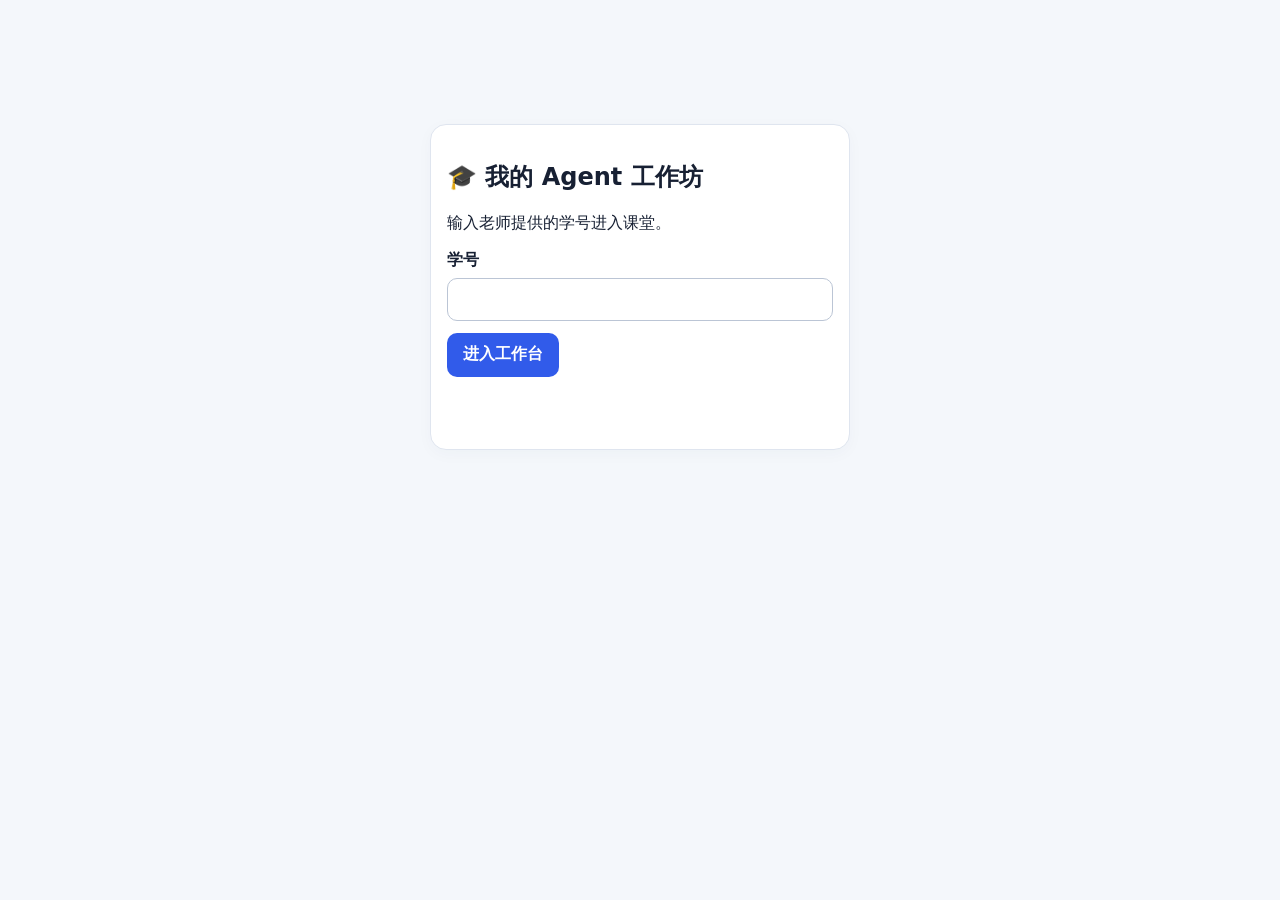
==== commit 64839c57: "feat: 简化学生学号登录" ====
--- a/web/index.html
+++ b/web/index.html
@@ -197,6 +197,17 @@
         min-height: 24px;
         color: #536075;
       }
+      .quota-status {
+        display: inline-flex;
+        align-items: center;
+        min-height: 30px;
+        margin-top: 4px;
+        padding: 4px 10px;
+        border: 1px solid #dfe5ef;
+        border-radius: 999px;
+        background: #f8faff;
+        font-variant-numeric: tabular-nums;
+      }
       .unsaved {
         color: #b44a00;
         font-weight: 700;
@@ -300,10 +311,6 @@
             <label for="studentId">学号</label
             ><input id="studentId" required autocomplete="username" />
           </div>
-          <div class="field">
-            <label for="initial">姓名首字（老师要求时填写）</label
-            ><input id="initial" maxlength="2" />
-          </div>
           <button>进入工作台</button>
           <p id="loginError" class="status"></p>
         </form>
@@ -313,6 +320,7 @@
           <div>
             <h1>🎓 我的 Agent 工作坊</h1>
             <div id="identity" class="status"></div>
+            <div id="tokenQuota" class="quota-status" aria-live="polite"></div>
           </div>
           <div class="row">
             <button id="save">保存设计</button
@@ -417,8 +425,8 @@
                   <small id="toolPolicyStatus" class="status"></small>
                 </div>
                 <div class="turn-option">
-                  <label for="maxTurns">最大步数 <strong id="turnValue">30</strong></label>
-                  <input id="maxTurns" type="range" min="1" max="60" value="30" />
+                  <label for="maxTurns">最大步数 <strong id="turnValue">45</strong></label>
+                  <input id="maxTurns" type="range" min="1" max="60" value="45" />
                   <small class="status">步数越多，Agent 可连续思考和调用工具的次数越多。</small>
                 </div>
               </div>
@@ -604,7 +612,6 @@
             method: "POST",
             body: JSON.stringify({
               id: $("studentId").value,
-              name_initial: $("initial").value,
             }),
           });
           student = d.student;
@@ -1321,7 +1328,8 @@
         box.className = "action";
         const toolName = toolLabel(ev.tool);
         heading.textContent = `${ev.step === "" ? "" : `第 ${ev.step} 步：`}${toolName}｜${ev.summary || ""}`;
-        detailsSummary.textContent = "查看技术细节";
+        detailsSummary.textContent =
+          ev.tool === "web_search" ? "查看搜索结果" : "查看技术细节";
         technical.className = "technical-detail";
         result.className = "tool-result-detail hidden";
         result.append(text("strong", "工具结果"), resultText);
@@ -1494,7 +1502,11 @@
             liveToolActions.set(ev.step, actionBox(ev));
           }
           else if (ev.type === "tool_result") {
-            finishAction(liveToolActions.get(ev.step), ev.summary, ev.artifacts);
+            finishAction(
+              liveToolActions.get(ev.step),
+              ev.result || ev.summary,
+              ev.artifacts,
+            );
             if (ev.artifacts?.length) mergeArtifacts(ev.artifacts);
           }
           else if (ev.type === "turn_end") {
@@ -1538,6 +1550,7 @@
             err.name === "AbortError" ? "已停止生成" : err.message;
         } finally {
           renderAnswer();
+          await refreshTokenQuota().catch(() => {});
           controller = null;
           $("stop").classList.add("hidden");
           applyLock();
@@ -1630,6 +1643,7 @@
       }
       function renderCapabilities(changed = false) {
         if (!capabilities) return;
+        renderTokenQuota();
         const available = new Set(capabilities.available_tools || []),
           allowed = new Set(capabilities.allowed_tools || []),
           items = [
@@ -1670,10 +1684,41 @@
           ? "老师已更新课堂能力，本页状态已自动同步，无需重新登录。"
           : "未开放的能力会在老师保存设置后自动同步。";
       }
+      function formatTokens(value) {
+        return new Intl.NumberFormat("zh-CN", {
+          notation: value >= 10000 ? "compact" : "standard",
+          maximumFractionDigits: 2,
+        }).format(Math.max(0, Number(value) || 0));
+      }
+      function renderTokenQuota() {
+        if (!capabilities) return;
+        const remaining = Number(capabilities.tokens_remaining || 0),
+          budget = Number(capabilities.token_budget || 0);
+        $("tokenQuota").textContent = `本场剩余额度：${formatTokens(remaining)} / ${formatTokens(budget)} token`;
+      }
+      async function refreshTokenQuota() {
+        const fresh = await api("/api/capabilities");
+        capabilities = {
+          ...(capabilities || {}),
+          token_budget: fresh.token_budget,
+          tokens_used: fresh.tokens_used,
+          tokens_remaining: fresh.tokens_remaining,
+        };
+        renderTokenQuota();
+      }
       function connectEvents() {
         const es = new EventSource("/api/events");
         es.addEventListener("classroom", async (e) => {
           const d = JSON.parse(e.data);
+          if (d.type === "run_ended") {
+            es.close();
+            location.reload();
+            return;
+          }
+          if (d.type === "usage_reset") {
+            await refreshTokenQuota().catch(() => {});
+            return;
+          }
           locked = d.locked;
           const presetChanged =
             JSON.stringify(capabilities?.preset_skills || []) !==
